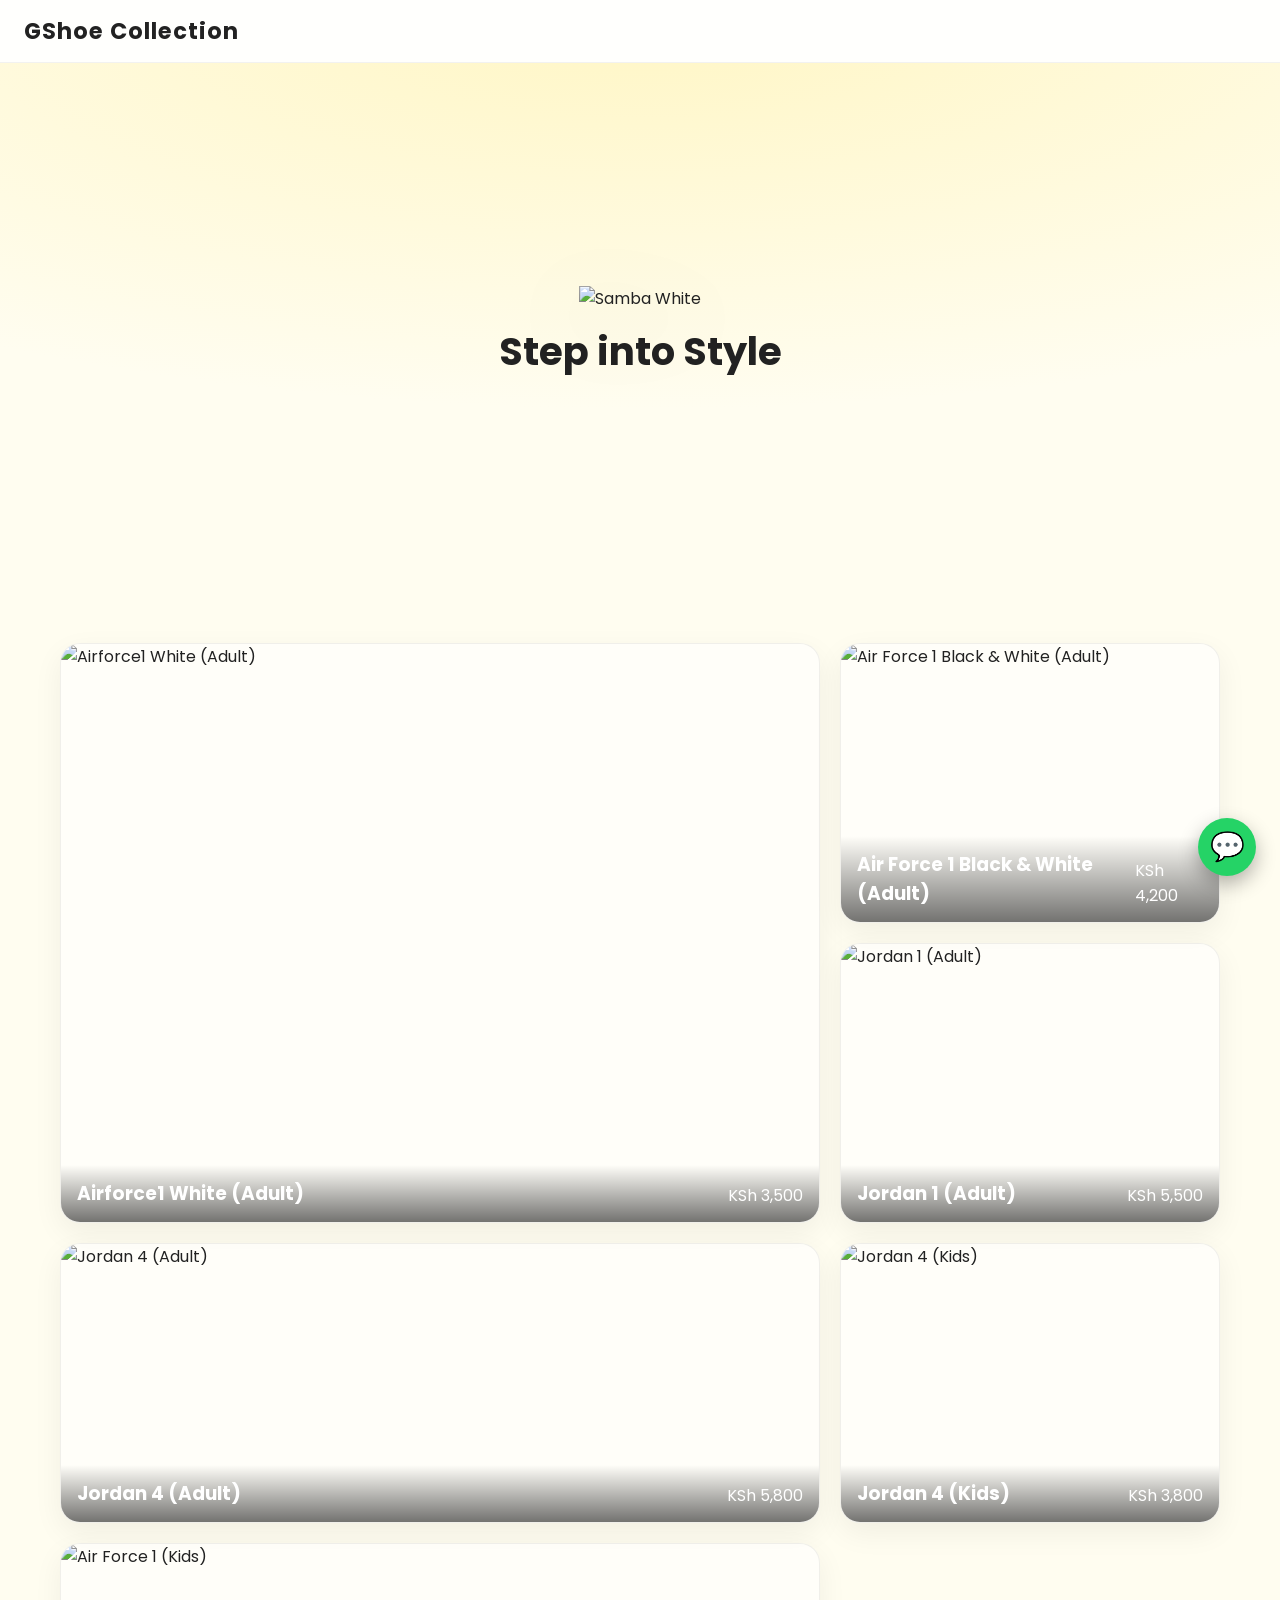
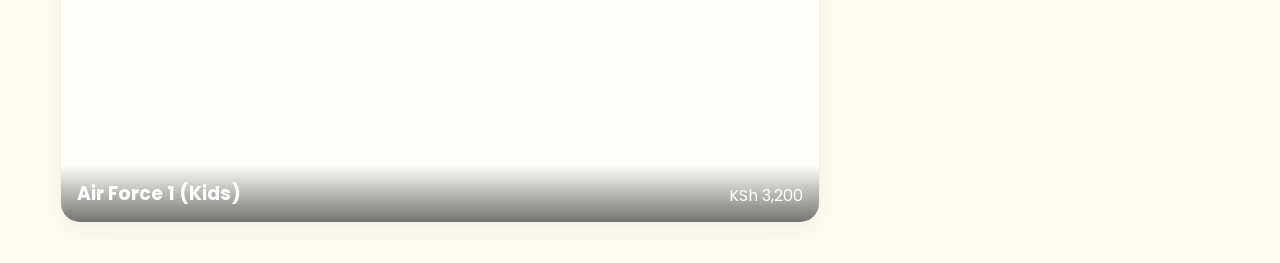
==== index.html @ a61404f8 "Update hero image in index.html" ====
<!DOCTYPE html>
<html lang="en">
<head>
<meta charset="UTF-8">
<meta name="viewport" content="width=device-width, initial-scale=1.0">
<title>GShoe Collection | Premium Footwear</title>
<link href="https://fonts.googleapis.com/css2?family=Poppins:wght@400;600;700&display=swap" rel="stylesheet">
<style>
  :root {
    --primary: #FFD700;
    --dark: #E6C200;
    --bg: #FFFDF0;
    --text: #222;
  }
    * { box-sizing: border-box; margin:0; padding:0; }
  body {
    font-family: 'Poppins', sans-serif;
    background: var(--bg);
    color: var(--text);
    overflow-x: hidden;
  }
  nav {
    position: sticky;
    top: 0;
    z-index: 100;
    background: rgba(255,255,255,0.85);
    backdrop-filter: blur(10px);
    border-bottom: 1px solid rgba(0,0,0,0.05);
    padding: 14px 24px;
    display: flex;
    justify-content: space-between;
    align-items: center;
  }
  .brand { font-weight:700; font-size:1.4rem; letter-spacing:1px; }
  .hero {
    height: 60vh;
    min-height: 380px;
    display: grid;
    place-items: center;
    text-align:center;
    background: radial-gradient(1200px 400px at 50% -10%, #fff6c4, var(--bg));
    transition: background 0.4s ease;
  }
  .hero img {
    width: min(420px, 80vw);
    filter: drop-shadow(0 20px 40px rgba(0,0,0,0.2));
    animation: float 4s ease-in-out infinite;
    transform-style: preserve-3d;
  }
  .hero h1 { font-size: 2.4rem; margin-top: 12px; }
  @keyframes float {
    0%,100% { transform: translateY(0) rotate(-4deg); }
    50% { transform: translateY(-14px) rotate(4deg); }
  }
  .container { max-width:1200px; margin:40px auto; padding:0 20px; }
  .grid {
    display:grid;
    grid-template-columns: 2fr 1fr;
    grid-auto-rows: 280px;
    gap: 20px;
  }
  @media (max-width: 900px) {
    .grid { grid-template-columns: 1fr 1fr; }
  }
  @media (max-width: 600px) {
    .grid { grid-template-columns: 1fr; grid-auto-rows: 260px; }
  }
  .card {
    position: relative;
    background: rgba(255,255,255,0.6);
    border: 1px solid rgba(0,0,0,0.06);
    border-radius: 20px;
    overflow:hidden;
    box-shadow: 0 10px 30px rgba(0,0,0,0.06);
    transition: transform 0.3s ease, background 0.3s ease;
    cursor:pointer;
  }
  .card:hover { transform: translateY(-4px); background: #fff8d2; }
  .card img {
    width:100%; height:100%; object-fit:cover;
    transition: transform 0.35s ease;
  }
  .card:hover img { transform: scale(1.05); }
  .card .info {
    position:absolute; bottom:0; left:0; right:0;
    padding:14px 16px;
    background: linear-gradient(180deg, transparent, rgba(0,0,0,0.55));
    color:#fff;
    display:flex; justify-content:space-between; align-items:end;
  }
  .quick {
    position:absolute; inset:0;
    display:grid; place-items:center;
    opacity:0; transition:opacity 0.3s ease;
    background: rgba(0,0,0,0.25);
  }
  .card:hover .quick { opacity:1; }
  .quick button {
    padding:10px 16px; border:none; border-radius:12px;
    background:var(--primary); color:#111; font-weight:600;
    cursor:pointer;
  }
  .modal {
    display:none;
    position:fixed; inset:0;
    background: rgba(0,0,0,0.85);
    z-index: 1000;
    overflow-y:auto;
    padding: 40px 16px;
  }
  .modal-box {
    background:#fff;
    max-width:900px; margin:auto;
    border-radius:20px; overflow:hidden;
    animation: pop .25s ease;
  }
  @keyframes pop { from { transform: scale(.96); opacity:0; } }
  .modal-top img {
    width:100%; max-height:420px; object-fit:contain; background:#fafafa;
  }
  .modal-body { padding:20px; }
  .modal-body h2 { margin-bottom:8px; }
  .sizes { display:flex; flex-wrap:wrap; gap:10px; margin:12px 0 20px; }
  .size {
    padding:8px 14px; border:2px solid #ddd; border-radius:999px;
    cursor:pointer; font-weight:600;
    transition: all .2s;
  }
  .size.active { border-color: var(--primary); background:var(--primary); color:#111; }
  .stock {
    display:inline-block; padding:6px 10px; border-radius:999px;
    background:#fff3cd; color:#856404; font-weight:600; font-size:.85rem;
  }
  .mini {
    margin-top:20px;
    display:grid; grid-template-columns: repeat(3,1fr); gap:12px;
  }
  .mini .mcard {
    background:#f9f9f9; border-radius:12px; padding:8px; text-align:center;
    border:1px solid #eee;
  }
  .mini img { width:100%; height:80px; object-fit:cover; border-radius:8px; }
  .modal-actions { display:flex; gap:10px; margin-top:16px; }
  .want-btn {
    padding:12px 18px; border:none; border-radius:12px;
    background:var(--primary); color:#111; font-weight:700; cursor:pointer;
    text-decoration:none;
    display:inline-block;
  }
  .want-btn.bounce { animation: bounce .4s; }
  @keyframes bounce {
    0%{transform:scale(1);} 50%{transform:scale(1.08);} 100%{transform:scale(1);}
  }
  .close {
    position:absolute; right:16px; top:12px; font-size:28px; cursor:pointer; color:#fff;
  }
  .wa {
    position:fixed; right:24px; bottom:24px;
    background:#25D366; color:#fff;
    width:58px; height:58px; border-radius:50%;
    display:grid; place-items:center;
    font-size:28px; text-decoration:none;
    box-shadow: 0 8px 20px rgba(0,0,0,0.3);
    animation: pulse 1.8s infinite;
    z-index: 900;
  }
  .wa::after {
    content:"Ask about your size!";
    position:absolute; right:70px; white-space:nowrap;
    background:#111; color:#fff; padding:8px 10px; border-radius:10px;
    font-size:.8rem; opacity:0; transform: translateX(10px);
    transition: all .25s;
  }
  .wa:hover::after { opacity:1; transform: translateX(0); }
  @keyframes pulse {
    0%{ box-shadow:0 0 0 0 rgba(37,211,102,.7); }
    70%{ box-shadow:0 0 0 18px rgba(37,211,102,0); }
    100%{ box-shadow:0 0 0 0 rgba(37,211,102,0); }
  }
</style>
</head>
<body>

<nav>
  <div class="brand">GShoe Collection</div>
</nav>

<section class="hero">
  <div>
    <img src="https://images.unsplash.com/photo-1600185365926-3a2ce3cdb9eb?q=80&w=800" alt="Samba White">
    <h1>Step into Style</h1>
  </div>
</section>

<div class="container">
  <div class="grid" id="grid"></div>
</div>

<div class="modal" id="modal">
  <span class="close" onclick="closeModal()">&times;</span>
  <div class="modal-box">
    <div class="modal-top">
      <img id="mImg" src="">
    </div>
    <div class="modal-body">
      <h2 id="mName">Shoe Name</h2>
      <span class="stock" id="mStock">Only 2 left!</span>
      <div class="sizes" id="mSizes"></div>
      <div class="modal-actions">
        <a class="want-btn" id="wantBtn" target="_blank">I want this</a>
      </div>
      <div class="mini" id="mMini"></div>
    </div>
  </div>
</div>

<a class="wa" href="https://wa.me/254719309727?text=Hello%20GShoe%20Collection,%20I%20am%20interested%20in%20your%20shoes." target="_blank">💬</a>

<script>
  const shoes = [
    { id:1, name:"Airforce1 White (Adult)", price:"KSh 3,500", img:"‎https://user6122.na.imgto.link/public/20260331/air-force1-png.avif", sizes:[38,40,42,44], stock:2 },
    { id:2, name:"Air Force 1 Black & White (Adult)", price:"KSh 4,200", img:"https://images.unsplash.com/photo-1549298916-b41d501d3772?q=80&w=800", sizes:[39,41,42,44], stock:5 },
    { id:3, name:"Jordan 1 (Adult)", price:"KSh 5,500", img:"https://images.unsplash.com/photo-1600185365926-3a2ce3cdb9eb?q=80&w=800", sizes:[40,42,43,44,45], stock:3 },
    { id:4, name:"Jordan 4 (Adult)", price:"KSh 5,800", img:"https://images.unsplash.com/photo-1542291026-7eec264c27ff?q=80&w=800", sizes:[40,41,42,43,44], stock:4 },
    { id:5, name:"Jordan 4 (Kids)", price:"KSh 3,800", img:"https://images.unsplash.com/photo-1595950653106-6c9eb6808177?q=80&w=800", sizes:[32,33,34,35,36], stock:6 },
    { id:6, name:"Air Force 1 (Kids)", price:"KSh 3,200", img:"https://images.unsplash.com/photo-1600269452121-4f2416e55c28?q=80&w=800", sizes:[32,33,34,35,36], stock:7 }
  ];

  const grid = document.getElementById('grid');
  const modal = document.getElementById('modal');
  const mImg = document.getElementById('mImg');
  const mName = document.getElementById('mName');
  const mSizes = document.getElementById('mSizes');
  const mStock = document.getElementById('mStock');
  const mMini = document.getElementById('mMini');
  const wantBtn = document.getElementById('wantBtn');
  let selectedSize = null;

  function renderGrid() {
    grid.innerHTML = '';
    shoes.forEach((s,i) => {
      const card = document.createElement('div');
      card.className = 'card';
      card.style.gridRow = i === 0 ? 'span 2' : 'span 1';
      card.innerHTML = `
        <img src="${s.img}" alt="${s.name}">
        <div class="quick"><button>Quick View</button></div>
        <div class="info"><h3>${s.name}</h3><span>${s.price}</span></div>
      `;
      card.onclick = () => openModal(s);
      grid.appendChild(card);
    });
  }

  function openModal(shoe) {
    selectedSize = null;
    mImg.src = shoe.img;
    mName.textContent = shoe.name;
    mStock.textContent = shoe.stock <= 2 ? `Only ${shoe.stock} left!` : `In stock`;
    mSizes.innerHTML = '';
    shoe.sizes.forEach(sz => {
      const el = document.createElement('div');
      el.className = 'size';
      el.textContent = sz;
      el.onclick = () => {
        [...mSizes.children].forEach(c => c.classList.remove('active'));
        el.classList.add('active');
        selectedSize = sz;
        wantBtn.href = `https://wa.me/254719309727?text=Hello%20GShoe%20Collection,%20I%20want%20this%20${encodeURIComponent(shoe.name)}%20size%20${sz}`;
      };
      mSizes.appendChild(el);
    });
    mMini.innerHTML = '';
    shoes.filter(x=>x.id!==shoe.id).forEach(x => {
      const div = document.createElement('div');
      div.className = 'mcard';
      div.innerHTML = `<img src="${x.img}" alt="${x.name}"><div>${x.name}<br><small>Sizes: ${x.sizes.join(', ')}</small></div>`;
      mMini.appendChild(div);
    });
    wantBtn.href = `https://wa.me/254719309727?text=Hello%20GShoe%20Collection,%20I%20want%20this%20${encodeURIComponent(shoe.name)}`;
    modal.style.display = 'block';
    document.body.style.overflow = 'hidden';
  }

  function closeModal() {
    modal.style.display = 'none';
    document.body.style.overflow = 'auto';
  }

  wantBtn.onclick = () => {
    wantBtn.classList.add('bounce');
    setTimeout(()=>wantBtn.classList.remove('bounce'),400);
  };

  window.onclick = e => { if(e.target === modal) closeModal(); };

  renderGrid();
</script>

</body>
    </html>
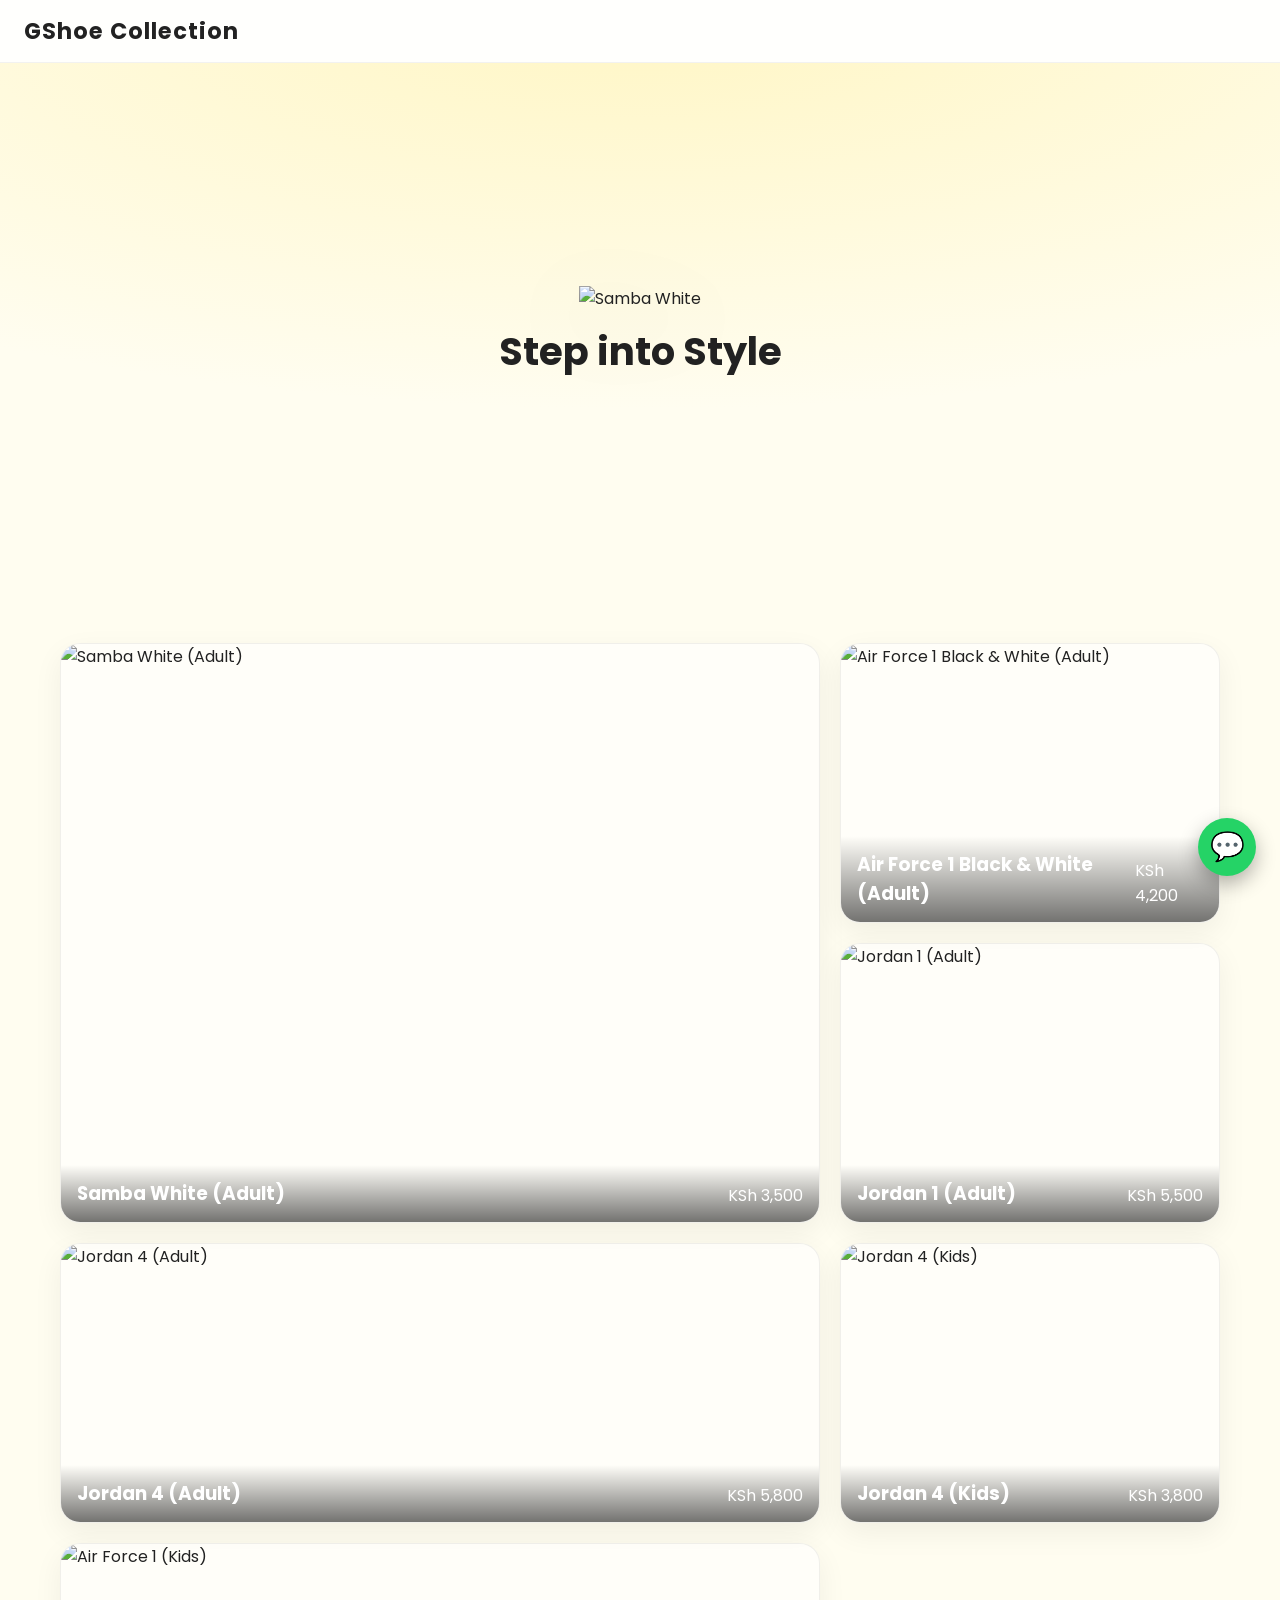
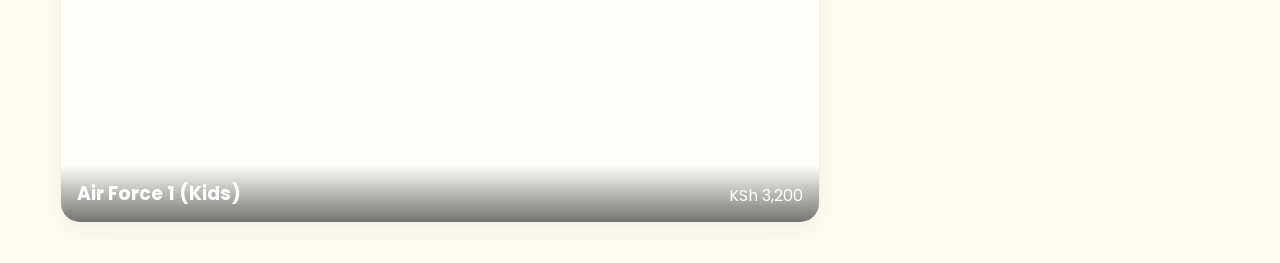
==== commit bbdf3a92: "Update image source and shoe name in index.html" ====
--- a/index.html
+++ b/index.html
@@ -1,4 +1,4 @@
-<!DOCTYPE html>
+      <!DOCTYPE html>
 <html lang="en">
 <head>
 <meta charset="UTF-8">
@@ -187,7 +187,7 @@
 
 <section class="hero">
   <div>
-    <img src="https://images.unsplash.com/photo-1600185365926-3a2ce3cdb9eb?q=80&w=800" alt="Samba White">
+    <img src="https://freeimage.host/i/B33a9ZN" alt="Samba White">
     <h1>Step into Style</h1>
   </div>
 </section>
@@ -218,7 +218,7 @@
 
 <script>
   const shoes = [
-    { id:1, name:"Airforce1 White (Adult)", price:"KSh 3,500", img:"‎https://user6122.na.imgto.link/public/20260331/air-force1-png.avif", sizes:[38,40,42,44], stock:2 },
+    { id:1, name:"Samba White (Adult)", price:"KSh 3,500", img:"https://freeimage.host/i/B33a9ZN", sizes:[38,40,42,44], stock:2 },
     { id:2, name:"Air Force 1 Black & White (Adult)", price:"KSh 4,200", img:"https://images.unsplash.com/photo-1549298916-b41d501d3772?q=80&w=800", sizes:[39,41,42,44], stock:5 },
     { id:3, name:"Jordan 1 (Adult)", price:"KSh 5,500", img:"https://images.unsplash.com/photo-1600185365926-3a2ce3cdb9eb?q=80&w=800", sizes:[40,42,43,44,45], stock:3 },
     { id:4, name:"Jordan 4 (Adult)", price:"KSh 5,800", img:"https://images.unsplash.com/photo-1542291026-7eec264c27ff?q=80&w=800", sizes:[40,41,42,43,44], stock:4 },
@@ -298,4 +298,4 @@
 </script>
 
 </body>
-    </html>
+      </html>
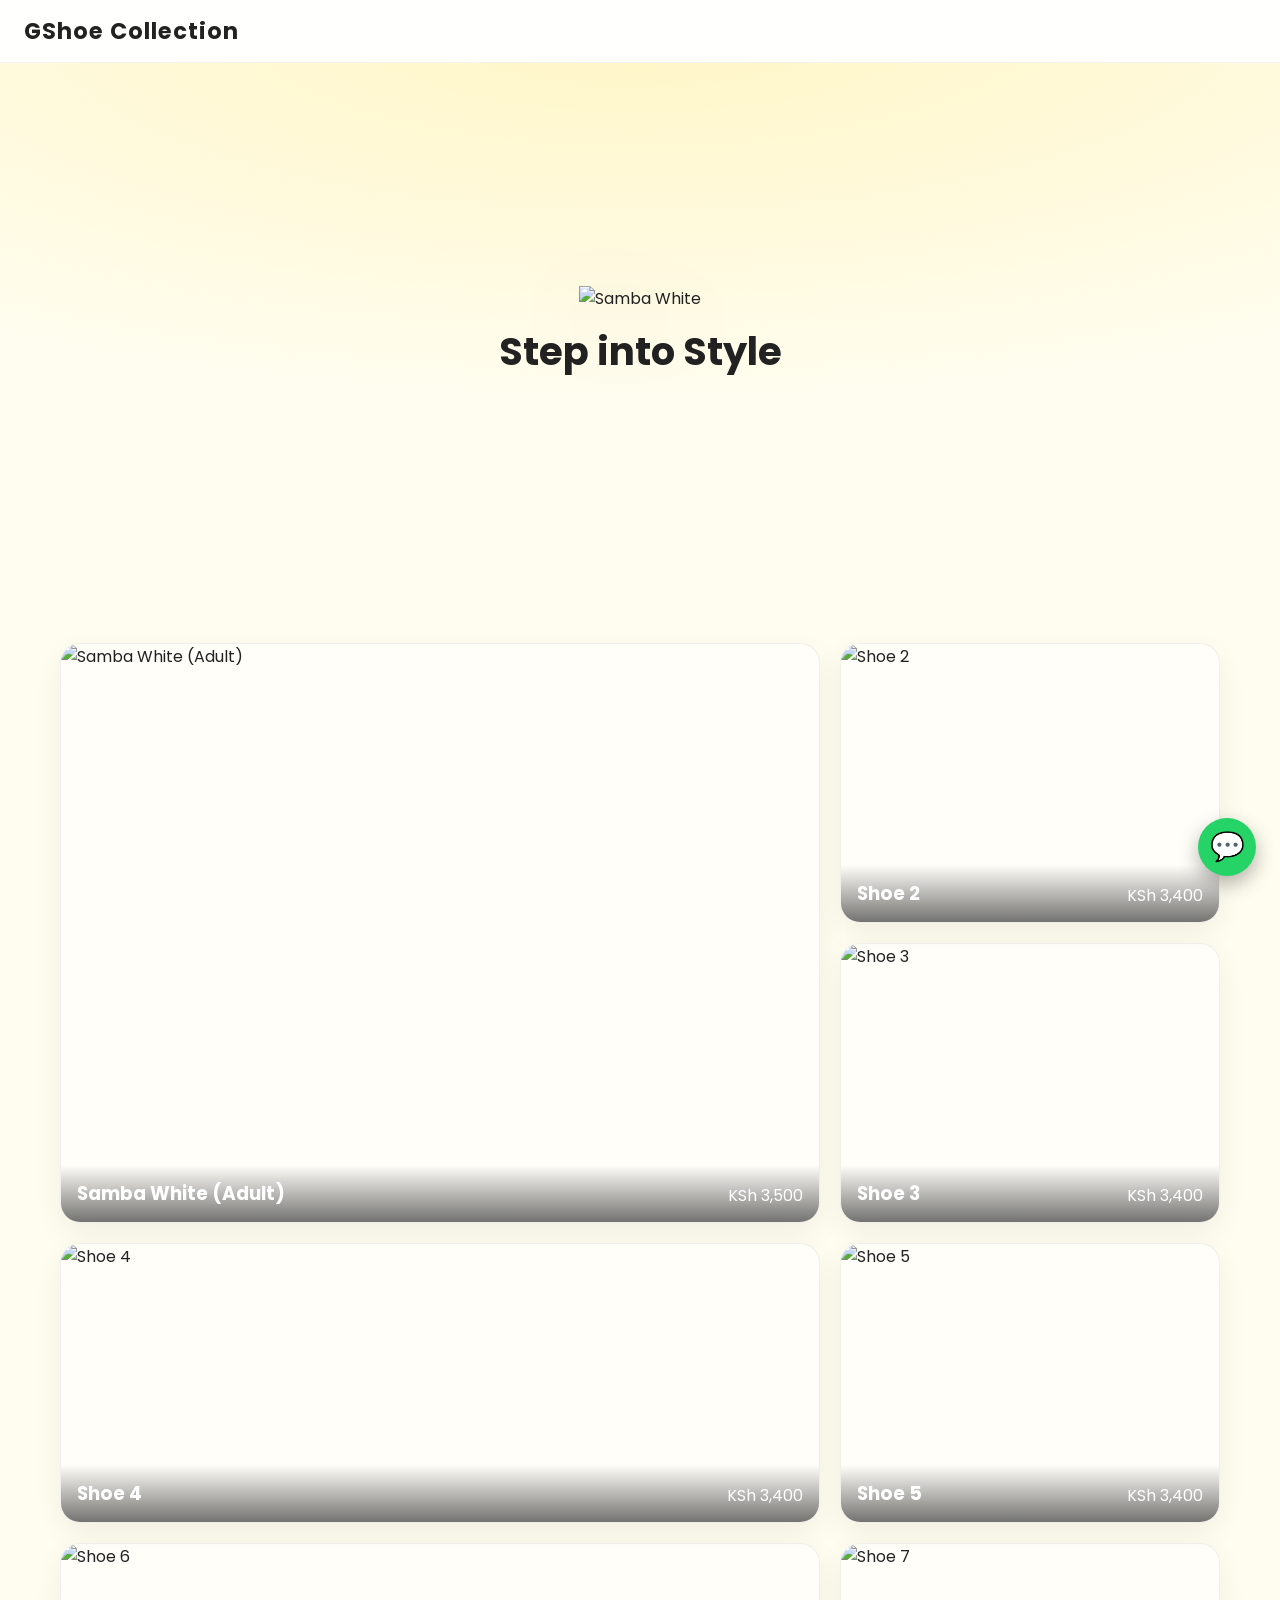
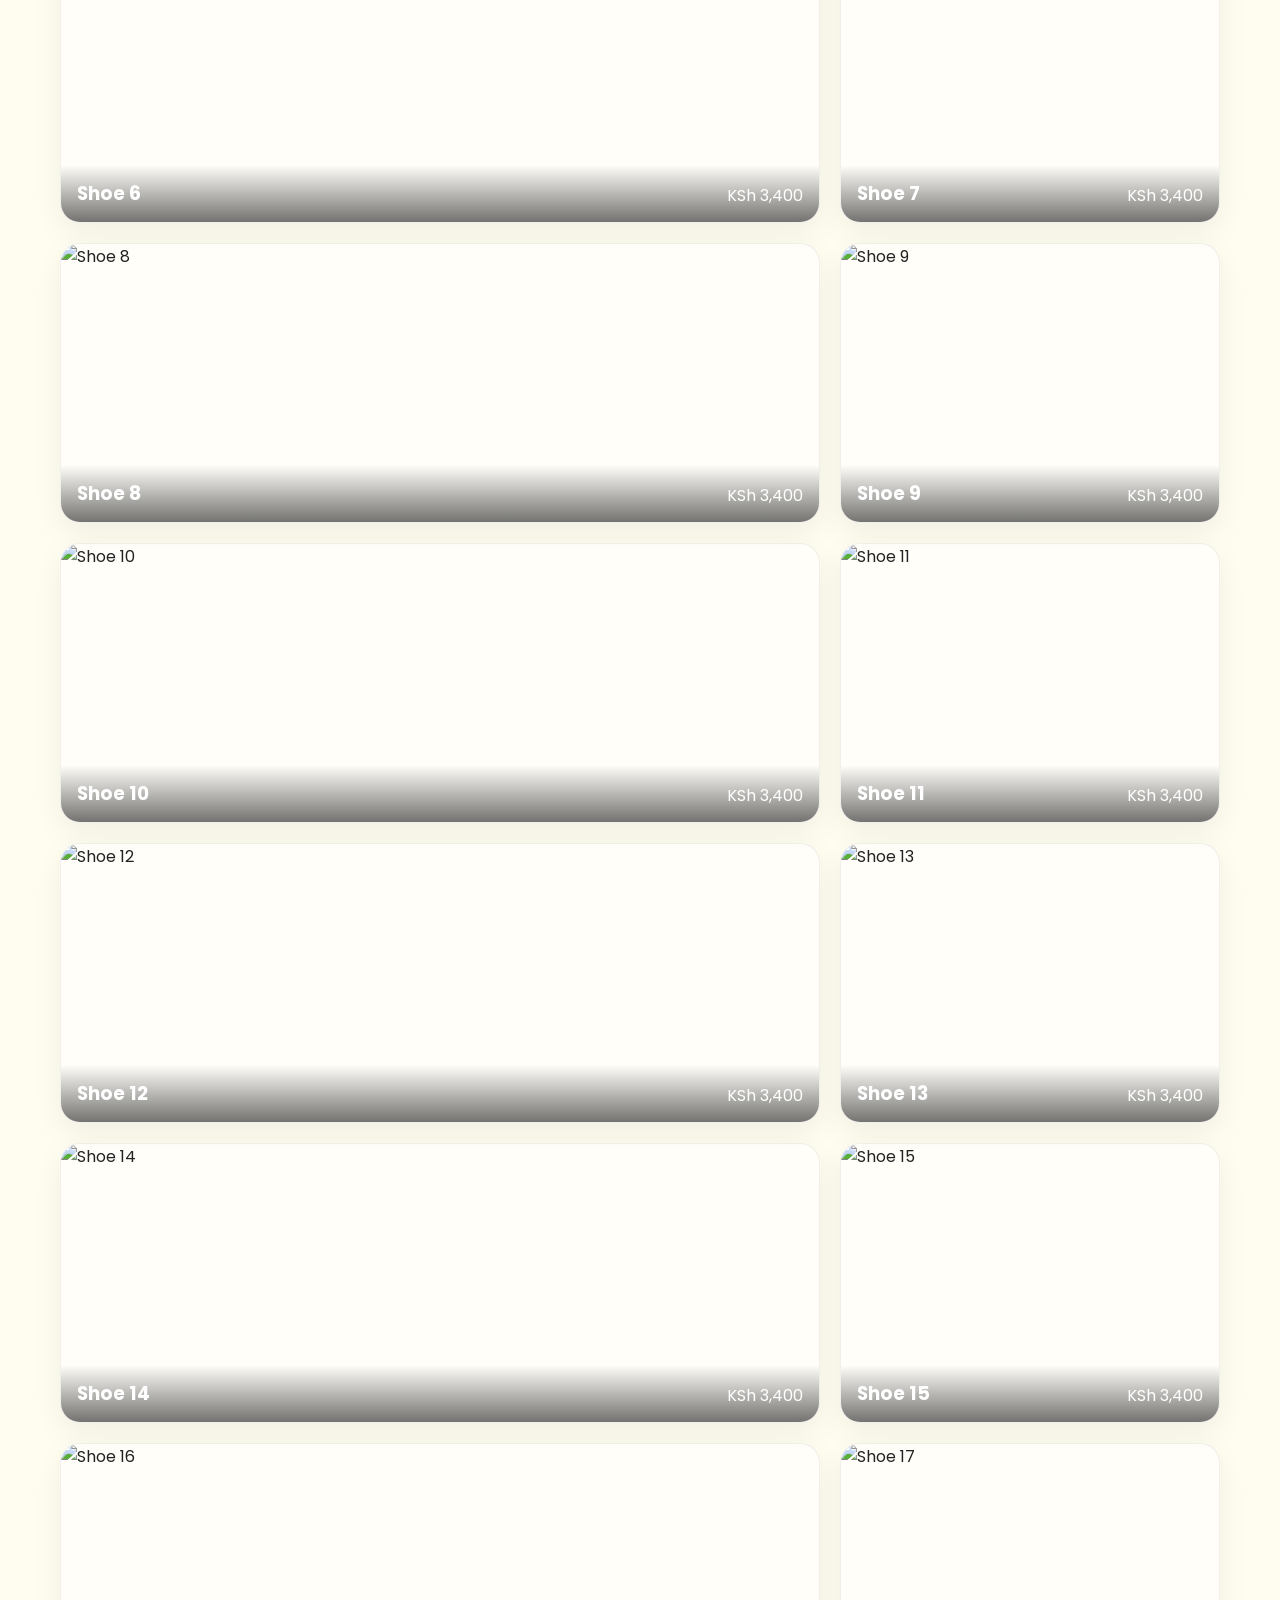
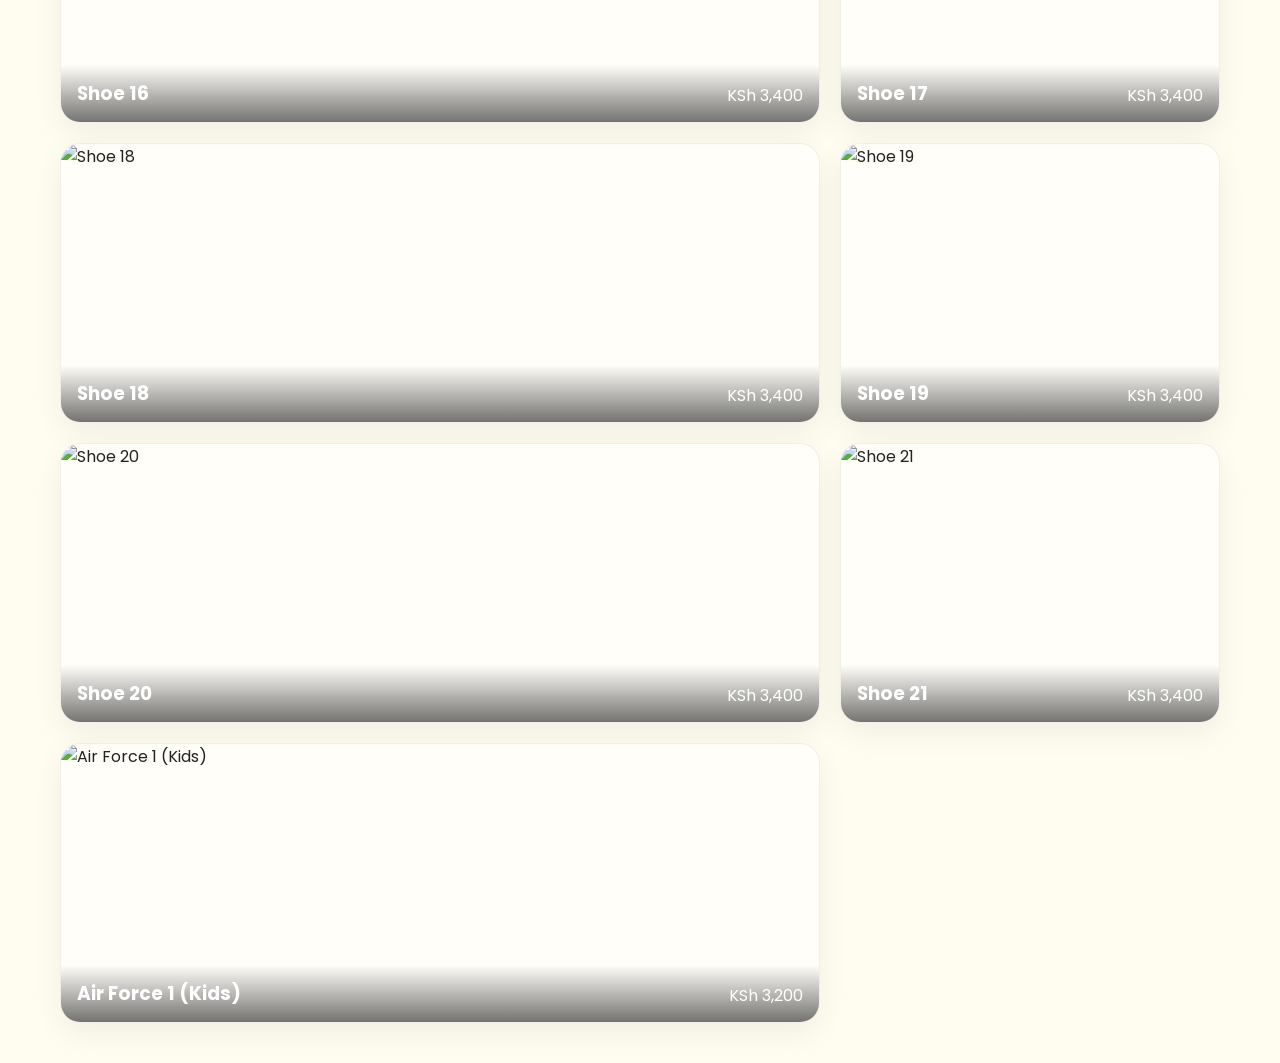
==== commit 0c2bffb4: "Update shoe images and details in index.html" ====
--- a/index.html
+++ b/index.html
@@ -1,4 +1,4 @@
-      <!DOCTYPE html>
+<!DOCTYPE html>
 <html lang="en">
 <head>
 <meta charset="UTF-8">
@@ -187,7 +187,7 @@
 
 <section class="hero">
   <div>
-    <img src="https://freeimage.host/i/B33a9ZN" alt="Samba White">
+    <img src="https://iili.io/B33a9ZN.jpg" alt="Samba White">
     <h1>Step into Style</h1>
   </div>
 </section>
@@ -218,12 +218,28 @@
 
 <script>
   const shoes = [
-    { id:1, name:"Samba White (Adult)", price:"KSh 3,500", img:"https://freeimage.host/i/B33a9ZN", sizes:[38,40,42,44], stock:2 },
-    { id:2, name:"Air Force 1 Black & White (Adult)", price:"KSh 4,200", img:"https://images.unsplash.com/photo-1549298916-b41d501d3772?q=80&w=800", sizes:[39,41,42,44], stock:5 },
-    { id:3, name:"Jordan 1 (Adult)", price:"KSh 5,500", img:"https://images.unsplash.com/photo-1600185365926-3a2ce3cdb9eb?q=80&w=800", sizes:[40,42,43,44,45], stock:3 },
-    { id:4, name:"Jordan 4 (Adult)", price:"KSh 5,800", img:"https://images.unsplash.com/photo-1542291026-7eec264c27ff?q=80&w=800", sizes:[40,41,42,43,44], stock:4 },
-    { id:5, name:"Jordan 4 (Kids)", price:"KSh 3,800", img:"https://images.unsplash.com/photo-1595950653106-6c9eb6808177?q=80&w=800", sizes:[32,33,34,35,36], stock:6 },
-    { id:6, name:"Air Force 1 (Kids)", price:"KSh 3,200", img:"https://images.unsplash.com/photo-1600269452121-4f2416e55c28?q=80&w=800", sizes:[32,33,34,35,36], stock:7 }
+    { id:1, name:"Samba White (Adult)", price:"KSh 3,500", img:"https://iili.io/B33a9ZN.jpg", sizes:[38,40,42,44], stock:2 },
+    { id:2, name:"Shoe 2", price:"KSh 3,400", img:"https://iili.io/B3odrMb.jpg", sizes:[39,41,42,44], stock:5 },
+    { id:3, name:"Shoe 3", price:"KSh 3,400", img:"https://iili.io/B3od4Pj.jpg", sizes:[40,42,43,44,45], stock:3 },
+    { id:4, name:"Shoe 4", price:"KSh 3,400", img:"https://iili.io/B3odpVa.jpg", sizes:[40,41,42,43,44], stock:4 },
+    { id:5, name:"Shoe 5", price:"KSh 3,400", img:"https://iili.io/B3od8N9.jpg", sizes:[32,33,34,35,36], stock:6 },
+    { id:6, name:"Shoe 6", price:"KSh 3,400", img:"https://iili.io/B3odyiJ.jpg", sizes:[32,33,34,35,36], stock:7 },
+    { id:7, name:"Shoe 7", price:"KSh 3,400", img:"https://iili.io/B3o2HKv.jpg", sizes:[38,40,42,44], stock:5 },
+    { id:8, name:"Shoe 8", price:"KSh 3,400", img:"https://iili.io/B3o23HN.jpg", sizes:[39,41,42,44], stock:5 },
+    { id:9, name:"Shoe 9", price:"KSh 3,400", img:"https://iili.io/B3o25b9.jpg", sizes:[40,42,43,44,45], stock:4 },
+    { id:10, name:"Shoe 10", price:"KSh 3,400", img:"https://iili.io/B3o20fj.jpg", sizes:[40,41,42,43,44], stock:4 },
+    { id:11, name:"Shoe 11", price:"KSh 3,400", img:"https://iili.io/B3o2cib.jpg", sizes:[32,33,34,35,36], stock:6 },
+    { id:12, name:"Shoe 12", price:"KSh 3,400", img:"https://iili.io/B3o210x.jpg", sizes:[32,33,34,35,36], stock:7 },
+    { id:13, name:"Shoe 13", price:"KSh 3,400", img:"https://iili.io/B3o2k0v.jpg", sizes:[38,40,42,44], stock:5 },
+    { id:14, name:"Shoe 14", price:"KSh 3,400", img:"https://iili.io/B3o2SJp.jpg", sizes:[39,41,42,44], stock:5 },
+    { id:15, name:"Shoe 15", price:"KSh 3,400", img:"https://iili.io/B3o2Nsa.jpg", sizes:[40,42,43,44,45], stock:3 },
+    { id:16, name:"Shoe 16", price:"KSh 3,400", img:"https://iili.io/B3o2U5N.jpg", sizes:[40,41,42,43,44], stock:4 },
+    { id:17, name:"Shoe 17", price:"KSh 3,400", img:"https://iili.io/B3o2LqG.jpg", sizes:[32,33,34,35,36], stock:6 },
+    { id:18, name:"Shoe 18", price:"KSh 3,400", img:"https://iili.io/B3o2Zg4.jpg", sizes:[32,33,34,35,36], stock:7 },
+    { id:19, name:"Shoe 19", price:"KSh 3,400", img:"https://iili.io/B3o2pm7.jpg", sizes:[38,40,42,44], stock:5 },
+    { id:20, name:"Shoe 20", price:"KSh 3,400", img:"https://iili.io/B3o39I9.jpg", sizes:[39,41,42,44], stock:5 },
+    { id:21, name:"Shoe 21", price:"KSh 3,400", img:"https://iili.io/B3o3uEJ.jpg", sizes:[40,42,43,44,45], stock:3 },
+    { id:22, name:"Air Force 1 (Kids)", price:"KSh 3,200", img:"https://iili.io/B3o3TBa.jpg", sizes:[32,33,34,35,36], stock:7 }
   ];
 
   const grid = document.getElementById('grid');
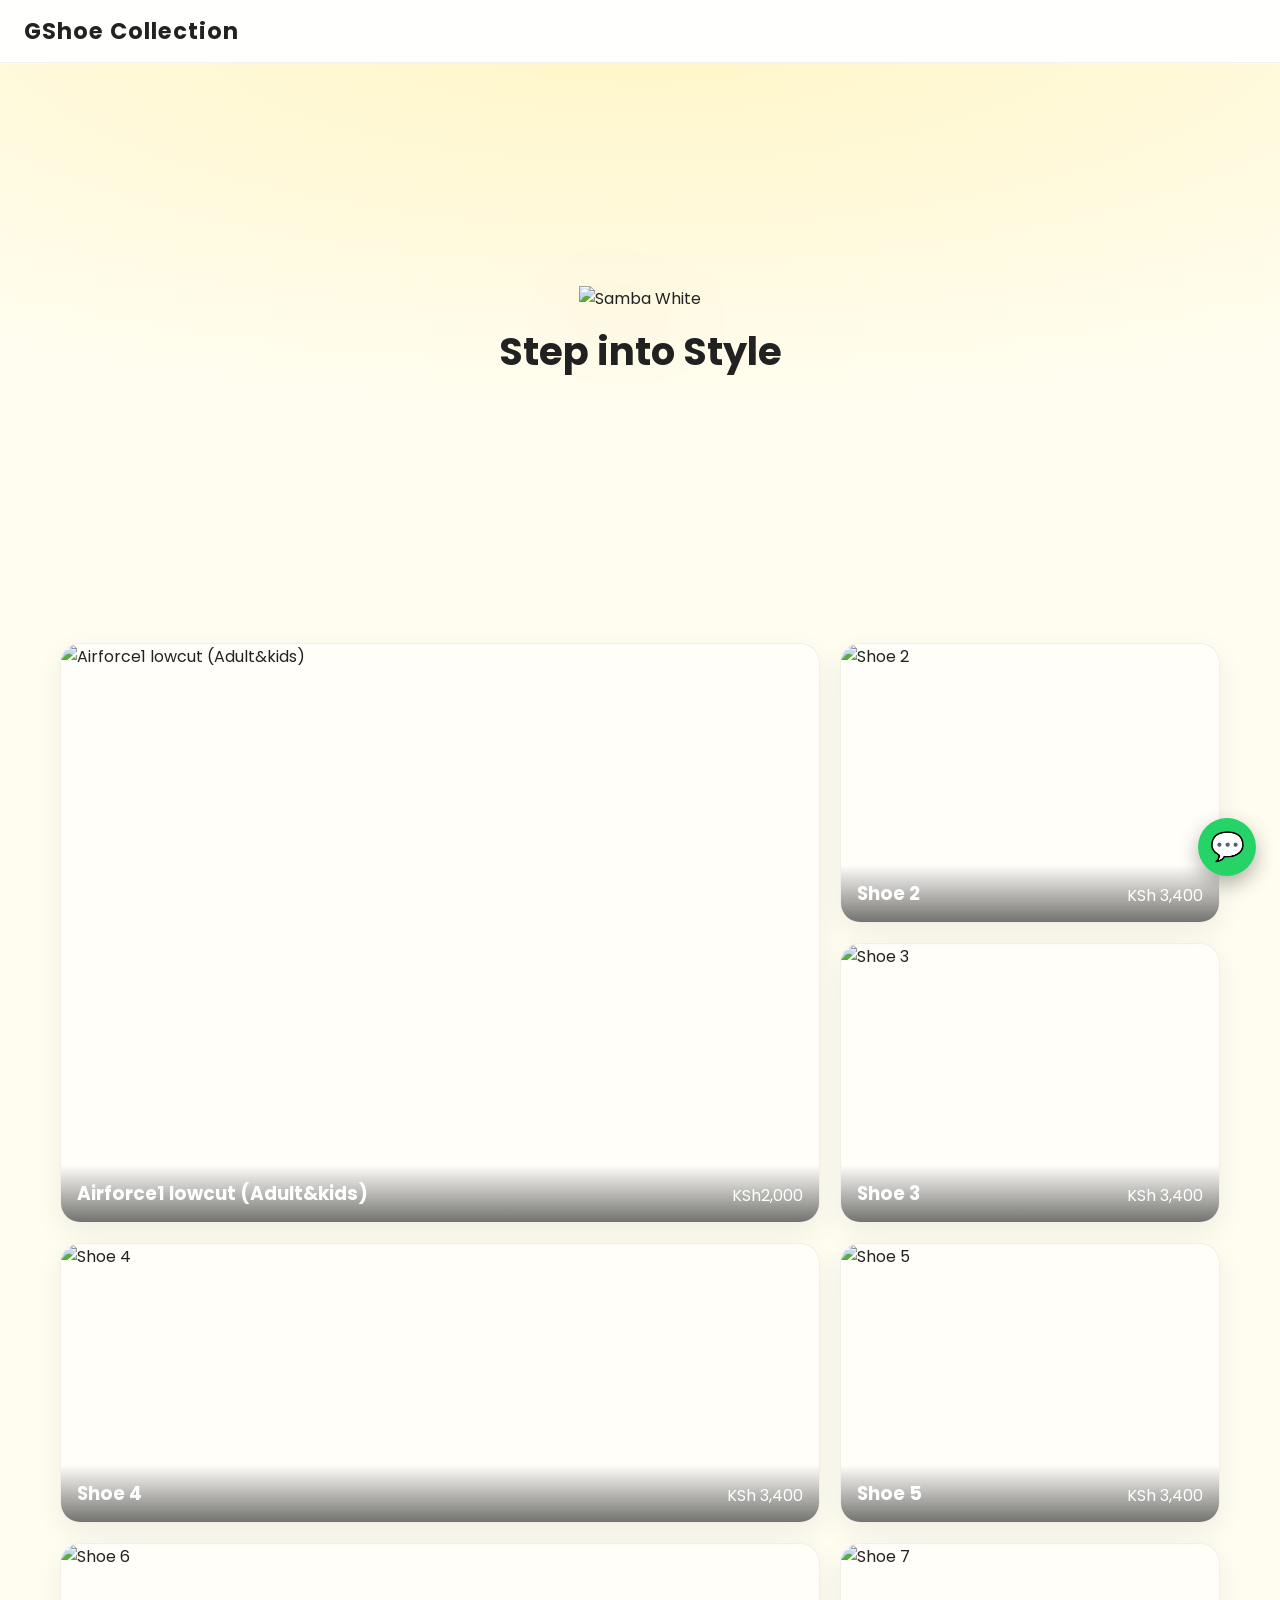
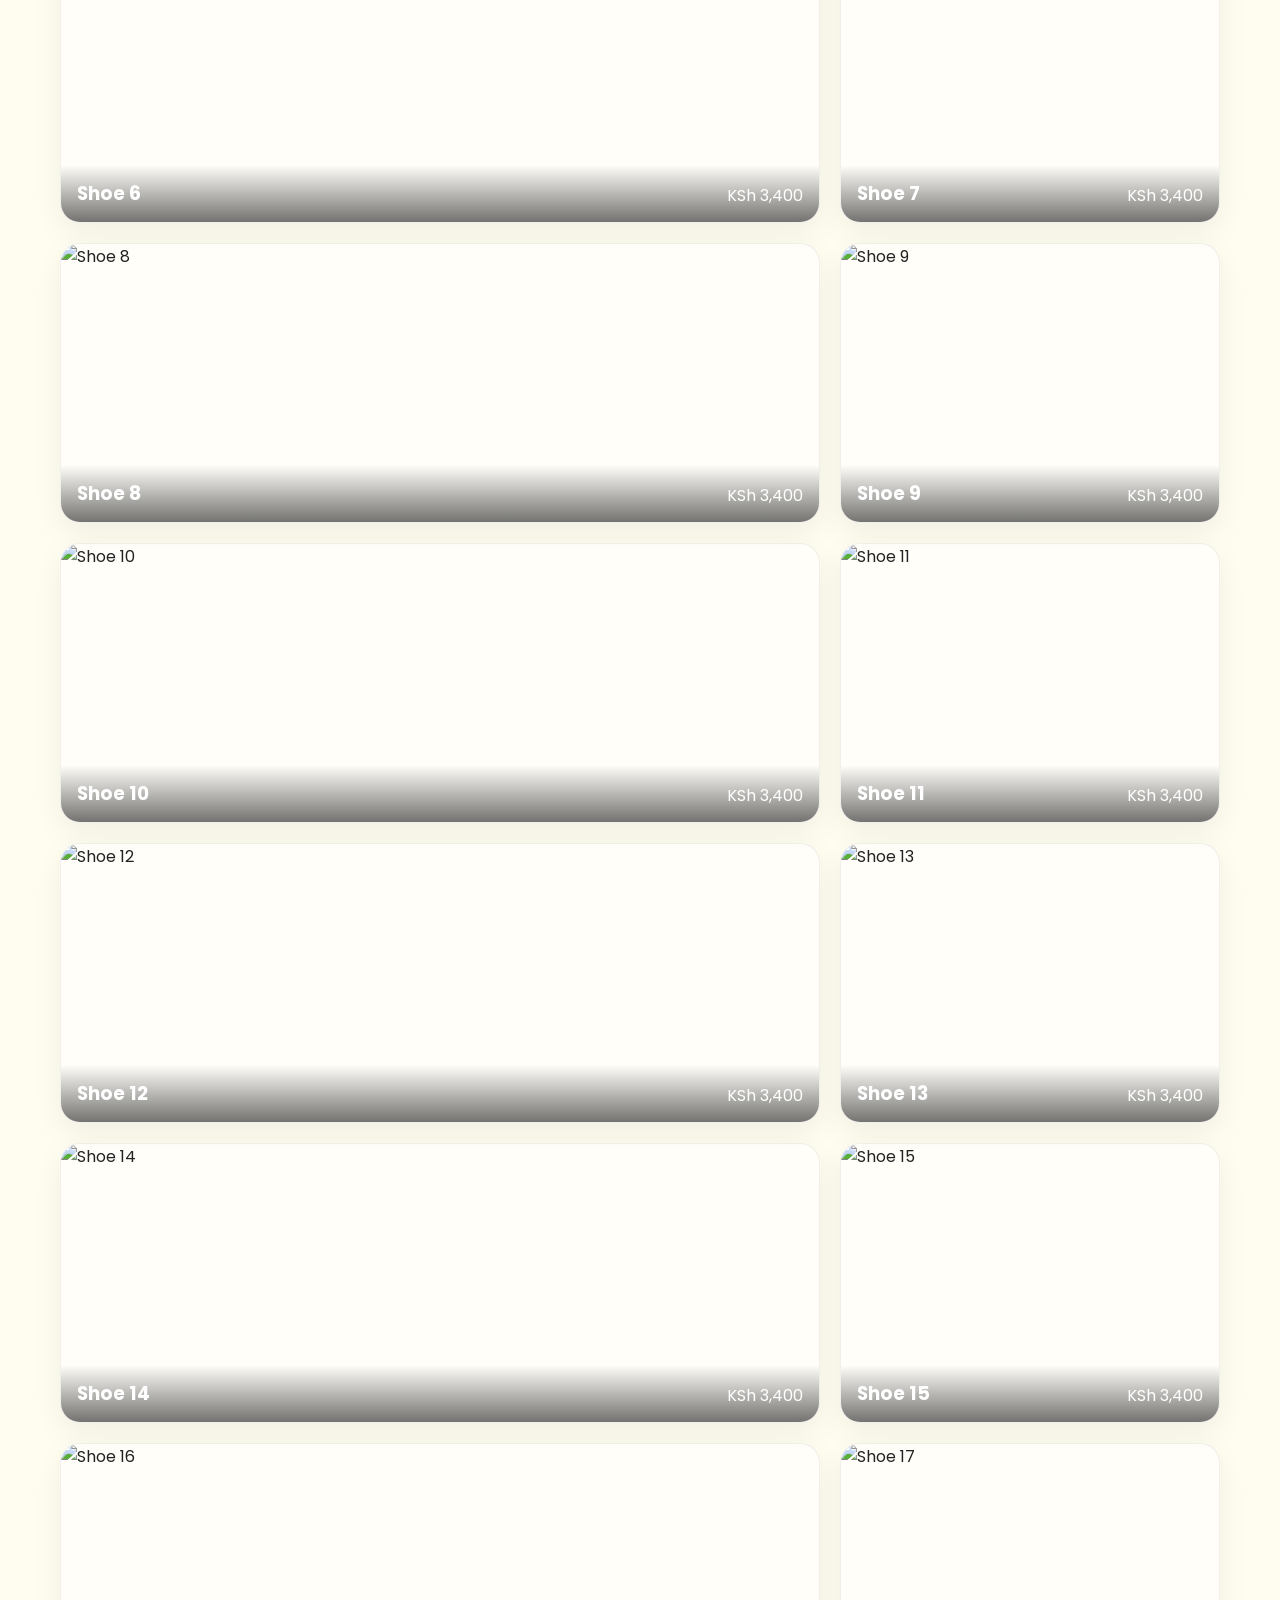
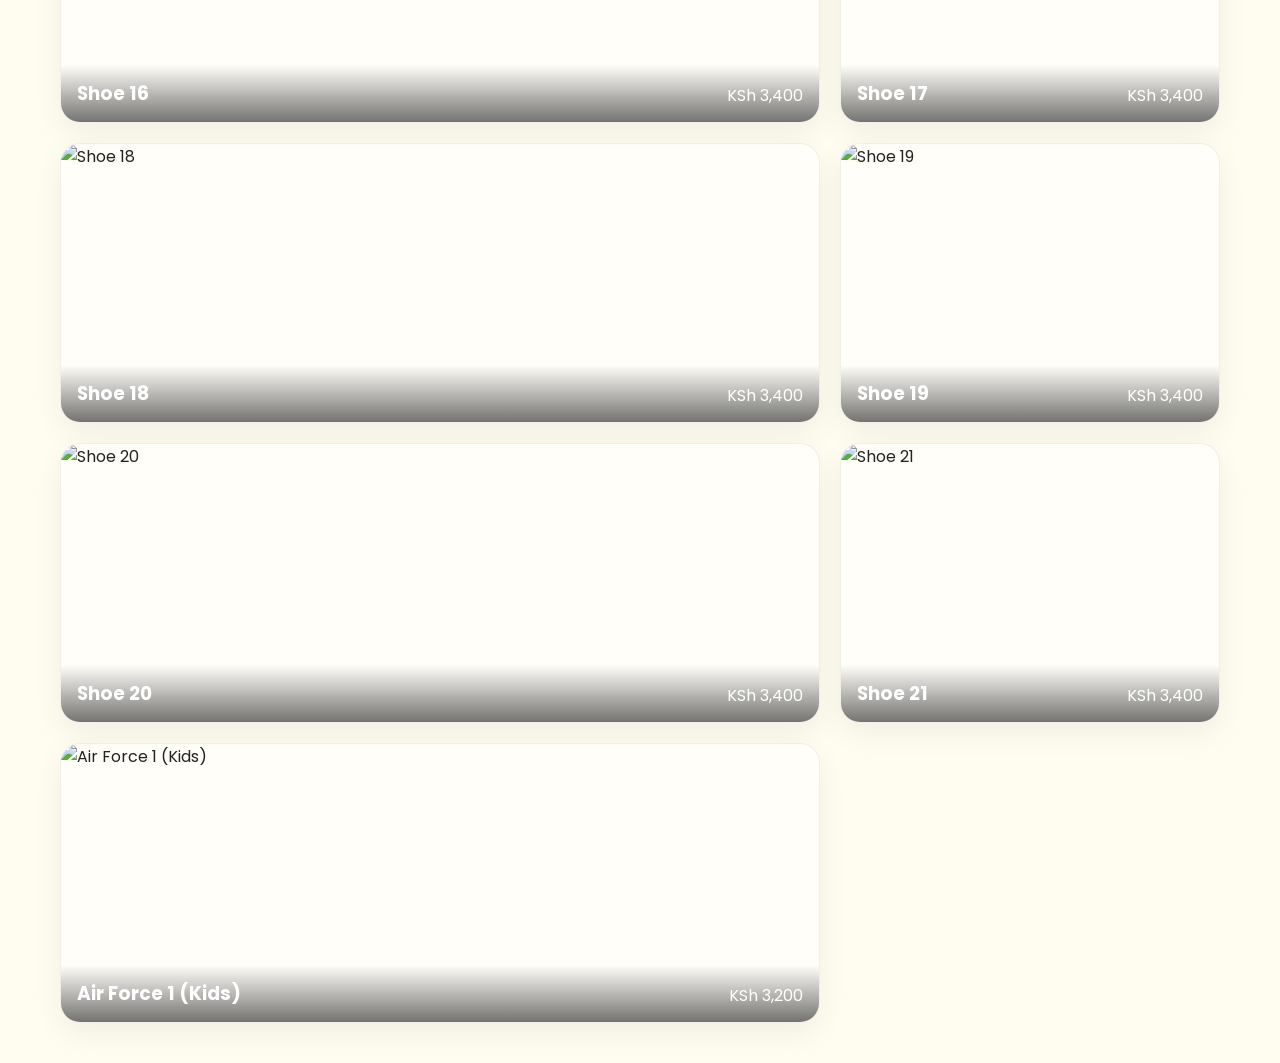
==== commit 4e1bdf4b: "Update shoe details in index.html" ====
--- a/index.html
+++ b/index.html
@@ -218,7 +218,7 @@
 
 <script>
   const shoes = [
-    { id:1, name:"Samba White (Adult)", price:"KSh 3,500", img:"https://iili.io/B33a9ZN.jpg", sizes:[38,40,42,44], stock:2 },
+    { id:1, name:"Airforce1 lowcut (Adult&kids)", price:"KSh2,000", img:"https://iili.io/B33a9ZN.jpg", sizes:[38,40,42,44], stock:2 },
     { id:2, name:"Shoe 2", price:"KSh 3,400", img:"https://iili.io/B3odrMb.jpg", sizes:[39,41,42,44], stock:5 },
     { id:3, name:"Shoe 3", price:"KSh 3,400", img:"https://iili.io/B3od4Pj.jpg", sizes:[40,42,43,44,45], stock:3 },
     { id:4, name:"Shoe 4", price:"KSh 3,400", img:"https://iili.io/B3odpVa.jpg", sizes:[40,41,42,43,44], stock:4 },
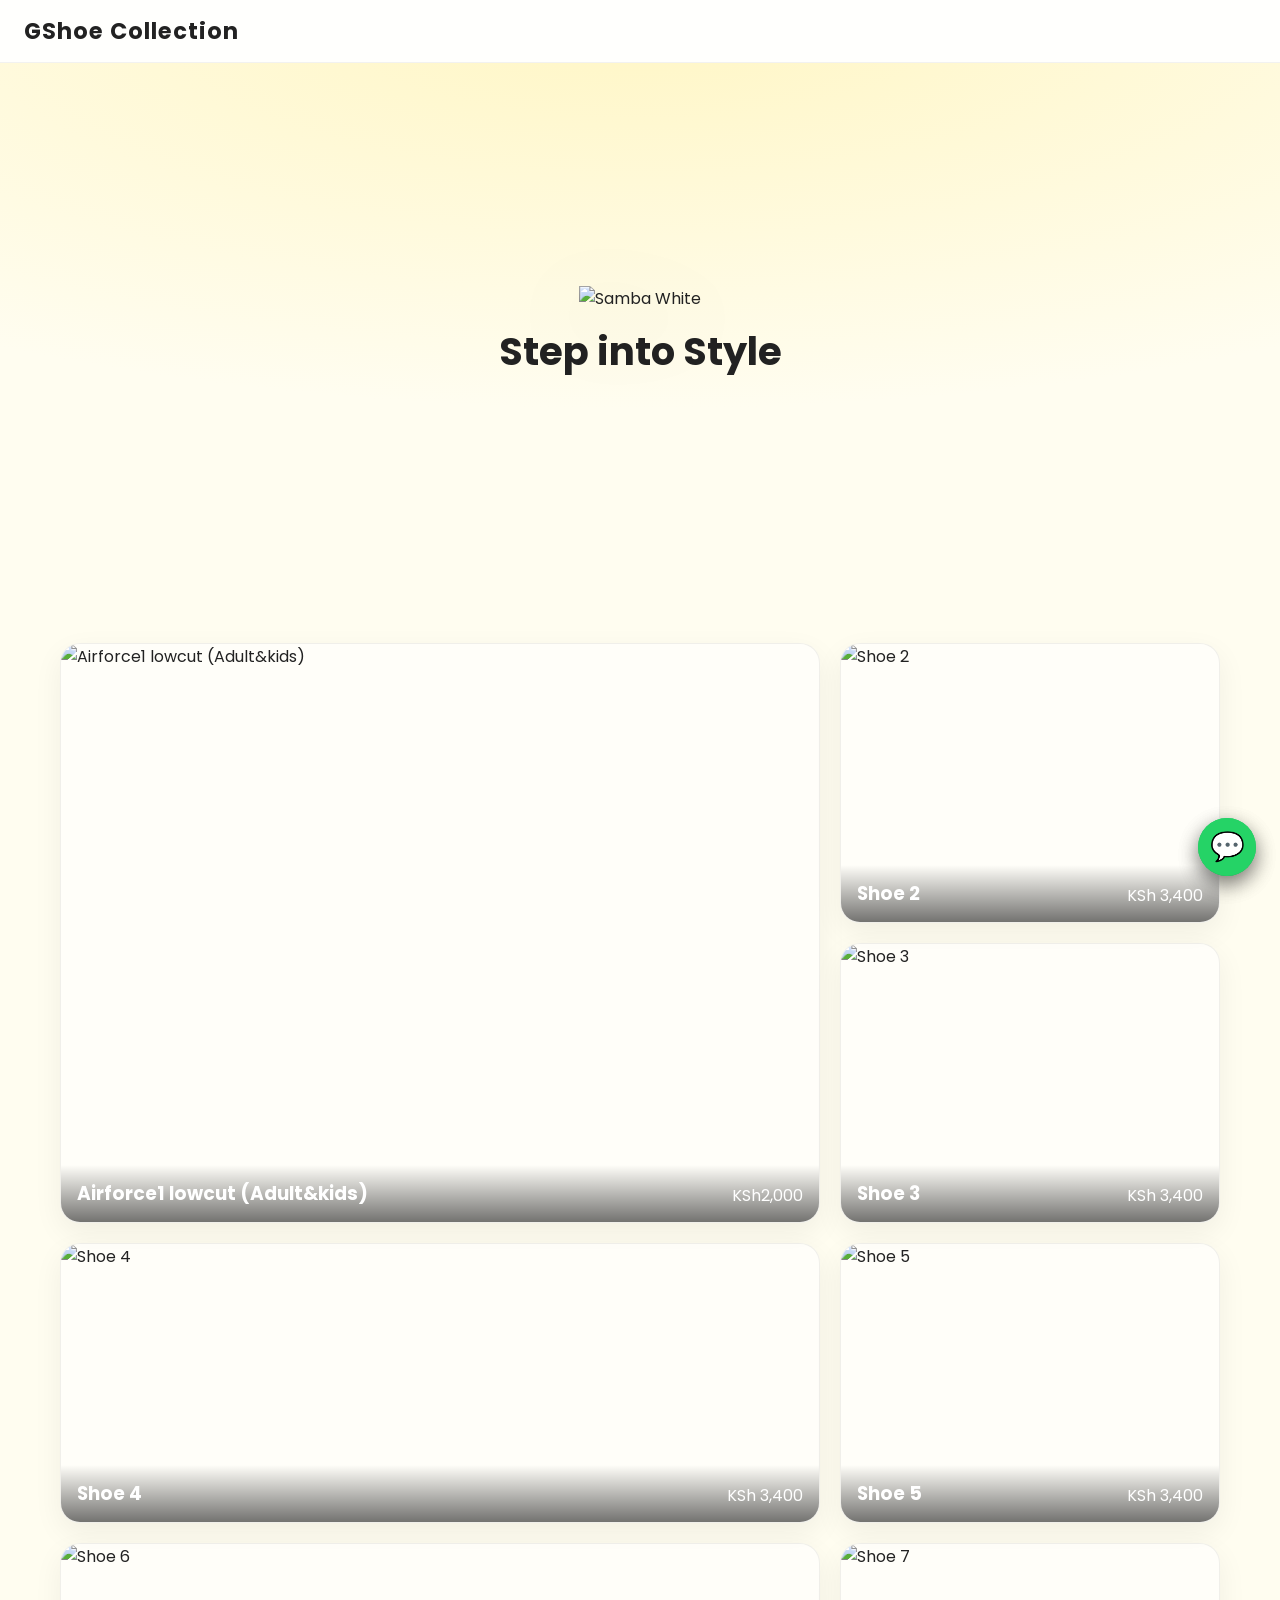
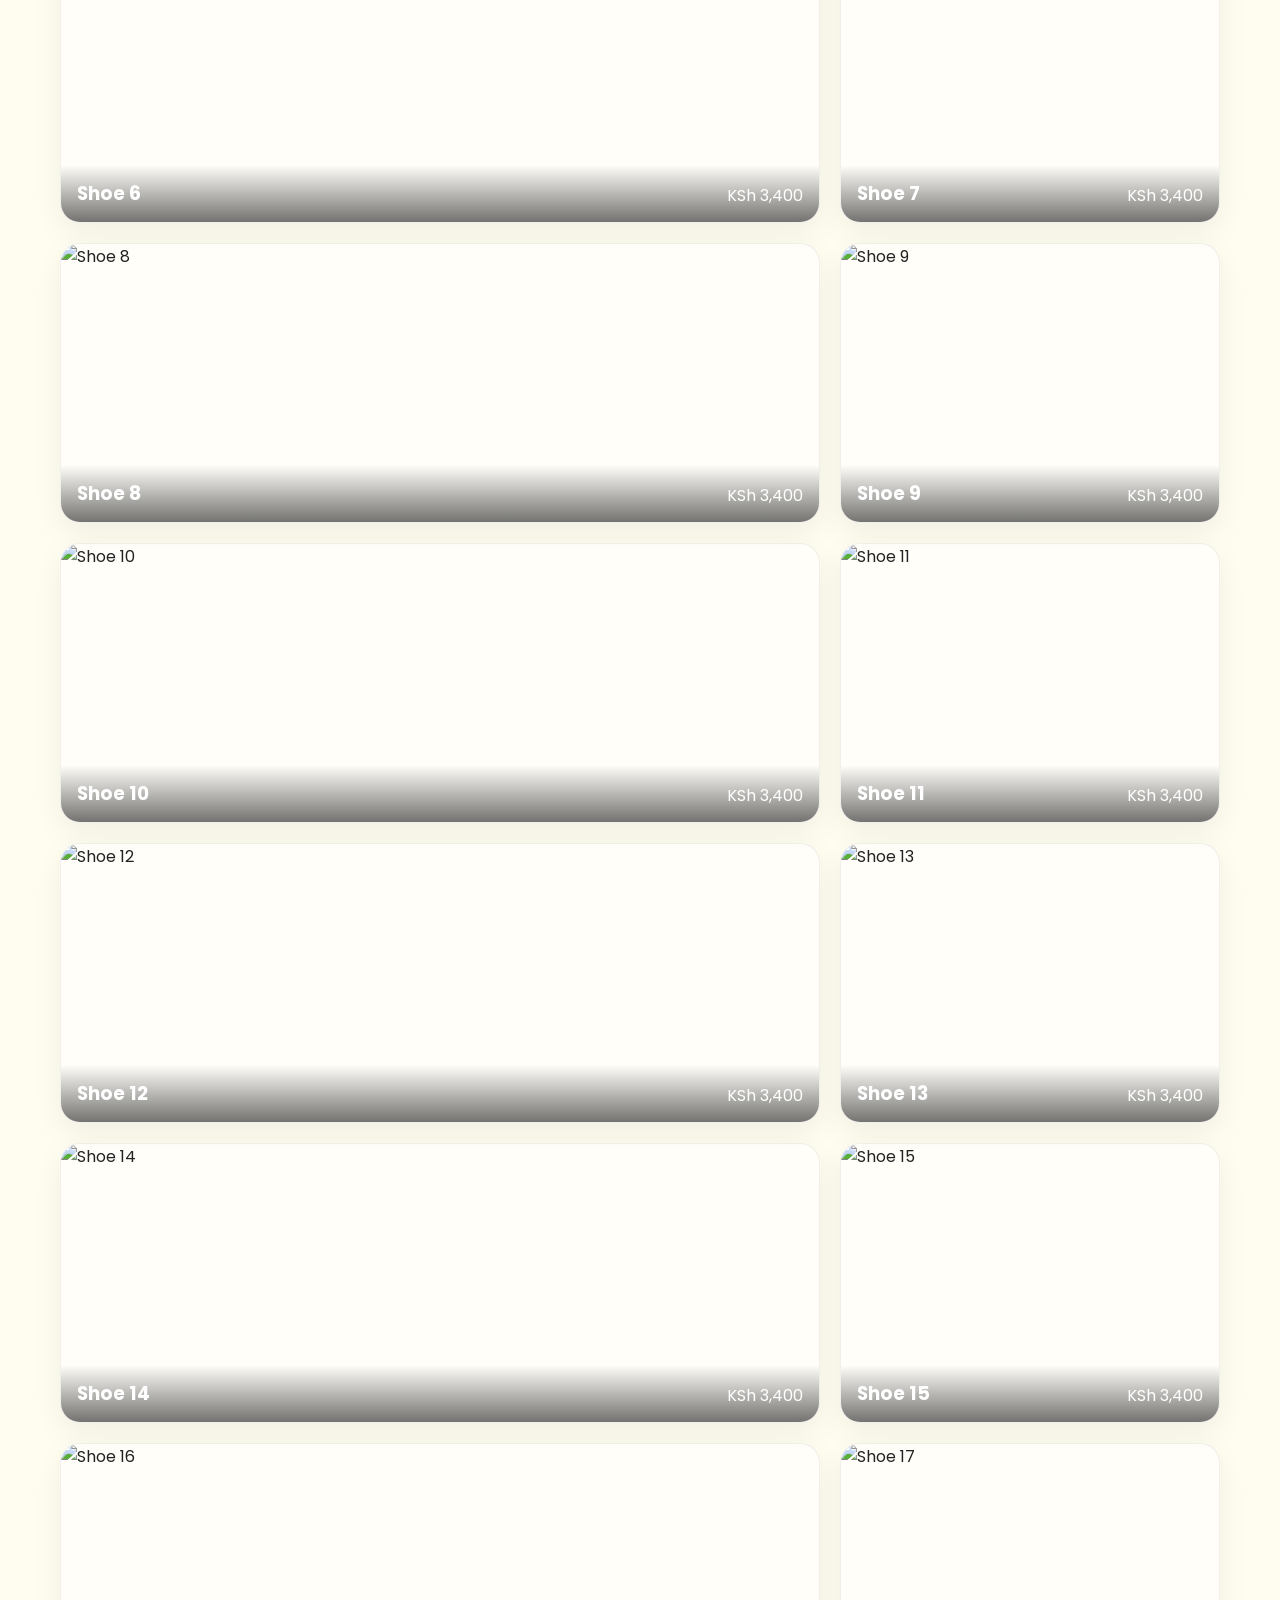
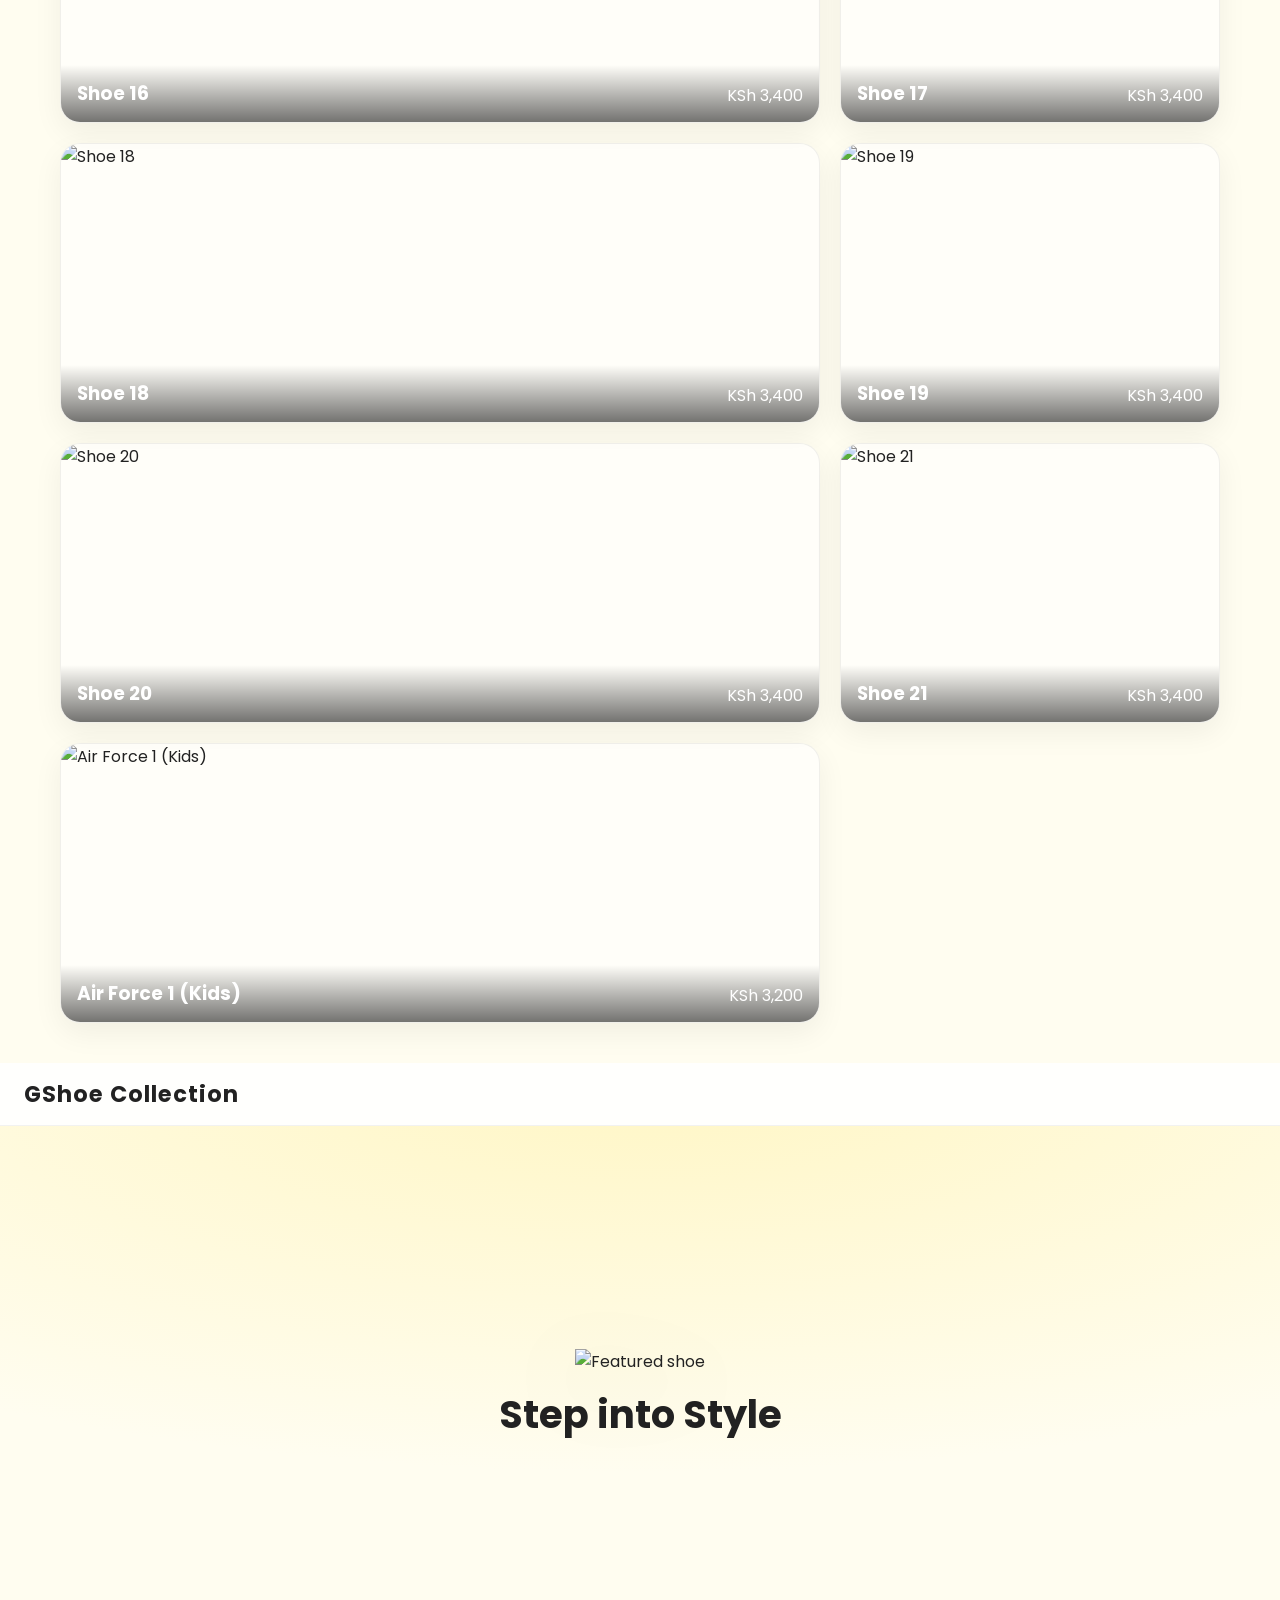
==== commit 3a56ac2c: "Refactor index.html structure and add styles" ====
--- a/index.html
+++ b/index.html
@@ -314,4 +314,260 @@
 </script>
 
 </body>
-      </html>
+      </html><!DOCTYPE html>
+<html lang="en">
+<head>
+<meta charset="UTF-8">
+<meta name="viewport" content="width=device-width, initial-scale=1.0">
+<title>GShoe Collection | Premium Footwear</title>
+<link href="https://fonts.googleapis.com/css2?family=Poppins:wght@400;600;700&display=swap" rel="stylesheet">
+<style>
+  :root {
+    --primary: #FFD700;
+    --dark: #E6C200;
+    --bg: #FFFDF0;
+    --text: #222;
+  }
+    * { box-sizing: border-box; margin:0; padding:0; }
+  body {
+    font-family: 'Poppins', sans-serif;
+    background: var(--bg);
+    color: var(--text);
+    overflow-x: hidden;
+  }
+
+  /* NAV */
+  nav {
+    position: sticky;
+    top: 0;
+    z-index: 100;
+    background: rgba(255,255,255,0.85);
+    backdrop-filter: blur(10px);
+    border-bottom: 1px solid rgba(0,0,0,0.05);
+    padding: 14px 24px;
+    display: flex;
+    justify-content: space-between;
+    align-items: center;
+  }
+  .brand { font-weight:700; font-size:1.4rem; letter-spacing:1px; }
+
+  /* HERO */
+  .hero {
+    height: 60vh;
+    min-height: 380px;
+    display: grid;
+    place-items: center;
+    text-align:center;
+    background: radial-gradient(1200px 400px at 50% -10%, #fff6c4, var(--bg));
+    transition: background 0.4s ease;
+  }
+  .hero img {
+    width: min(420px, 80vw);
+    filter: drop-shadow(0 20px 40px rgba(0,0,0,0.2));
+    animation: float 4s ease-in-out infinite;
+    transform-style: preserve-3d;
+  }
+  .hero h1 { font-size: 2.4rem; margin-top: 12px; }
+  @keyframes float {
+    0%,100% { transform: translateY(0) rotate(-4deg); }
+    50% { transform: translateY(-14px) rotate(4deg); }
+  }
+
+  /* BENTO GRID */
+  .container { max-width:1200px; margin:40px auto; padding:0 20px; }
+  .grid {
+    display:grid;
+    grid-template-columns: 2fr 1fr;
+    grid-auto-rows: 280px;
+    gap: 20px;
+  }
+  @media (max-width: 900px) {
+    .grid { grid-template-columns: 1fr 1fr; }
+  }
+  @media (max-width: 600px) {
+    .grid { grid-template-columns: 1fr; grid-auto-rows: 260px; }
+  }
+
+  .card {
+    position: relative;
+    background: rgba(255,255,255,0.6);
+    border: 1px solid rgba(0,0,0,0.06);
+    border-radius: 20px;
+    overflow:hidden;
+    box-shadow: 0 10px 30px rgba(0,0,0,0.06);
+    transition: transform 0.3s ease, background 0.3s ease;
+    cursor:pointer;
+  }
+  .card:hover { transform: translateY(-4px); background: #fff8d2; }
+  .card img {
+    width:100%; height:100%; object-fit:cover;
+    transition: transform 0.35s ease;
+  }
+  .card:hover img { transform: scale(1.05); }
+  .card .info {
+    position:absolute; bottom:0; left:0; right:0;
+    padding:14px 16px;
+    background: linear-gradient(180deg, transparent, rgba(0,0,0,0.55));
+    color:#fff;
+    display:flex; justify-content:space-between; align-items:end;
+  }
+  .quick {
+    position:absolute; inset:0;
+    display:grid; place-items:center;
+    opacity:0; transition:opacity 0.3s ease;
+    background: rgba(0,0,0,0.25);
+  }
+  .card:hover .quick { opacity:1; }
+  .quick button {
+    padding:10px 16px; border:none; border-radius:12px;
+    background:var(--primary); color:#111; font-weight:600;
+    cursor:pointer;
+  }
+
+  /* MODAL */
+  .modal {
+    display:none;
+    position:fixed; inset:0;
+    background: rgba(0,0,0,0.85);
+    z-index: 1000;
+    overflow-y:auto;
+    padding: 40px 16px;
+  }
+  .modal-box {
+    background:#fff;
+    max-width:900px; margin:auto;
+    border-radius:20px; overflow:hidden;
+    animation: pop .25s ease;
+  }
+  @keyframes pop { from { transform: scale(.96); opacity:0; } }
+  .modal-top img {
+    width:100%; max-height:420px; object-fit:contain; background:#fafafa;
+  }
+  .modal-body { padding:20px; }
+  .modal-body h2 { margin-bottom:8px; }
+  .sizes { display:flex; flex-wrap:wrap; gap:10px; margin:12px 0 20px; }
+  .size {
+    padding:8px 14px; border:2px solid #ddd; border-radius:999px;
+    cursor:pointer; font-weight:600;
+    transition: all .2s;
+  }
+  .size.active { border-color: var(--primary); background:var(--primary); color:#111; }
+  .stock {
+    display:inline-block; padding:6px 10px; border-radius:999px;
+    background:#fff3cd; color:#856404; font-weight:600; font-size:.85rem;
+  }
+  .mini {
+    margin-top:20px;
+    display:grid; grid-template-columns: repeat(3,1fr); gap:12px;
+  }
+  .mini .mcard {
+    background:#f9f9f9; border-radius:12px; padding:8px; text-align:center;
+    border:1px solid #eee;
+  }
+  .mini img { width:100%; height:80px; object-fit:cover; border-radius:8px; }
+  .modal-actions { display:flex; gap:10px; margin-top:16px; }
+  .want-btn {
+    padding:12px 18px; border:none; border-radius:12px;
+    background:var(--primary); color:#111; font-weight:700; cursor:pointer;
+    text-decoration:none;
+    display:inline-block;
+  }
+  .want-btn.bounce { animation: bounce .4s; }
+  @keyframes bounce {
+    0%{transform:scale(1);} 50%{transform:scale(1.08);} 100%{transform:scale(1);}
+  }
+  .close {
+    position:absolute; right:16px; top:12px; font-size:28px; cursor:pointer; color:#fff;
+  }
+
+  /* WHATSAPP */
+  .wa {
+    position:fixed; right:24px; bottom:24px;
+    background:#25D366; color:#fff;
+    width:58px; height:58px; border-radius:50%;
+    display:grid; place-items:center;
+    font-size:28px; text-decoration:none;
+    box-shadow: 0 8px 20px rgba(0,0,0,0.3);
+    animation: pulse 1.8s infinite;
+    z-index: 900;
+  }
+  .wa::after {
+    content:"Ask about your size!";
+    position:absolute; right:70px; white-space:nowrap;
+    background:#111; color:#fff; padding:8px 10px; border-radius:10px;
+    font-size:.8rem; opacity:0; transform: translateX(10px);
+    transition: all .25s;
+  }
+  .wa:hover::after { opacity:1; transform: translateX(0); }
+  @keyframes pulse {
+    0%{ box-shadow:0 0 0 0 rgba(37,211,102,.7); }
+    70%{ box-shadow:0 0 0 18px rgba(37,211,102,0); }
+    100%{ box-shadow:0 0 0 0 rgba(37,211,102,0); }
+  }
+</style>
+</head>
+<body>
+
+<nav>
+  <div class="brand">GShoe Collection</div>
+</nav>
+
+<section class="hero">
+  <div>
+    <img src="https://images.unsplash.com/photo-1542291026-7eec264c27ff?q=80&w=800" alt="Featured shoe">
+    <h1>Step into Style</h1>
+  </div>
+</section>
+
+<div class="container">
+  <div class="grid" id="grid">
+    <!-- Cards injected by JS -->
+  </div>
+</div>
+
+<!-- MODAL -->
+<div class="modal" id="modal">
+  <span class="close" onclick="closeModal()">&times;</span>
+  <div class="modal-box">
+    <div class="modal-top">
+      <img id="mImg" src="">
+    </div>
+    <div class="modal-body">
+      <h2 id="mName">Shoe Name</h2>
+      <span class="stock" id="mStock">Only 2 left!</span>
+      <div class="sizes" id="mSizes"></div>
+      <div class="modal-actions">
+        <a class="want-btn" id="wantBtn" target="_blank">I want this</a>
+      </div>
+      <div class="mini" id="mMini"></div>
+    </div>
+  </div>
+</div>
+
+<a class="wa" href="https://wa.me/254719309727?text=Hello%20GShoe%20Collection,%20I%20am%20interested%20in%20your%20shoes." target="_blank">💬</a>
+
+<script>
+  const shoes = [
+    { id:1, name:"Air Max Sport", price:"KSh 3,500", img:"https://images.unsplash.com/photo-1542291026-7eec264c27ff?q=80&w=800", sizes:[38,40,42,44], stock:2 },
+    { id:2, name:"Lime Runner", price:"KSh 4,200", img:"https://images.unsplash.com/photo-1606107557195-0e29a4b5b4aa?q=80&w=800", sizes:[39,41,42], stock:5 },
+    { id:3, name:"Classic Stealth", price:"KSh 5,000", img:"https://images.unsplash.com/photo-1491553895911-0055eca6402d?q=80&w=800", sizes:[40,43,44,45], stock:1 },
+    { id:4, name:"Urban Walker", price:"KSh 3,800", img:"https://images.unsplash.com/photo-1549298916-b41d501d3772?q=80&w=800", sizes:[37,38,41], stock:4 }
+  ];
+
+  const grid = document.getElementById('grid');
+  const modal = document.getElementById('modal');
+  const mImg = document.getElementById('mImg');
+  const mName = document.getElementById('mName');
+  const mSizes = document.getElementById('mSizes');
+  const mStock = document.getElementById('mStock');
+  const mMini = document.getElementById('mMini');
+  const wantBtn = document.getElementById('wantBtn');
+  let currentShoe = null;
+  let selectedSize = null;
+
+  function renderGrid() {
+    grid.innerHTML = '';
+    shoes.forEach((s,i) => {
+      const card = document.createElement('div');
+      card.className = 'card';
+      card.style.gridRow = i === 0 ? 'span 2' : 's
